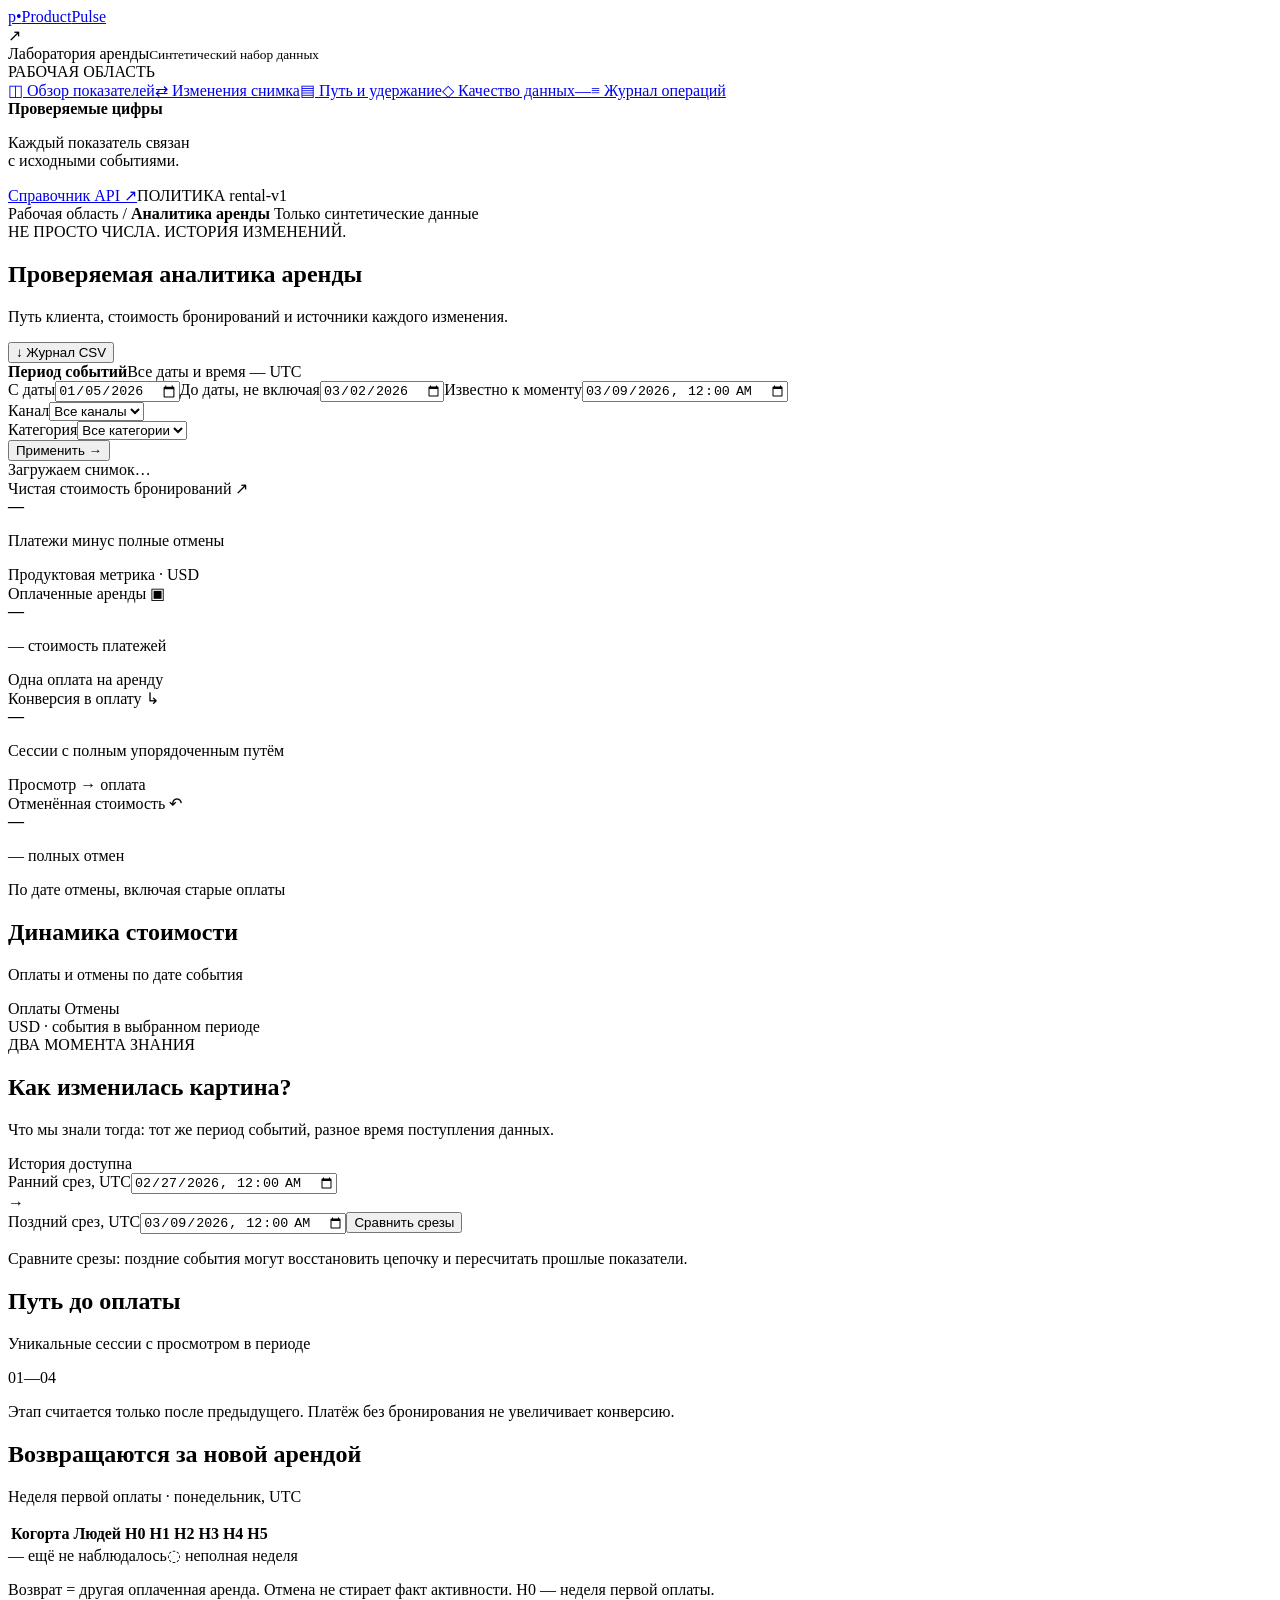
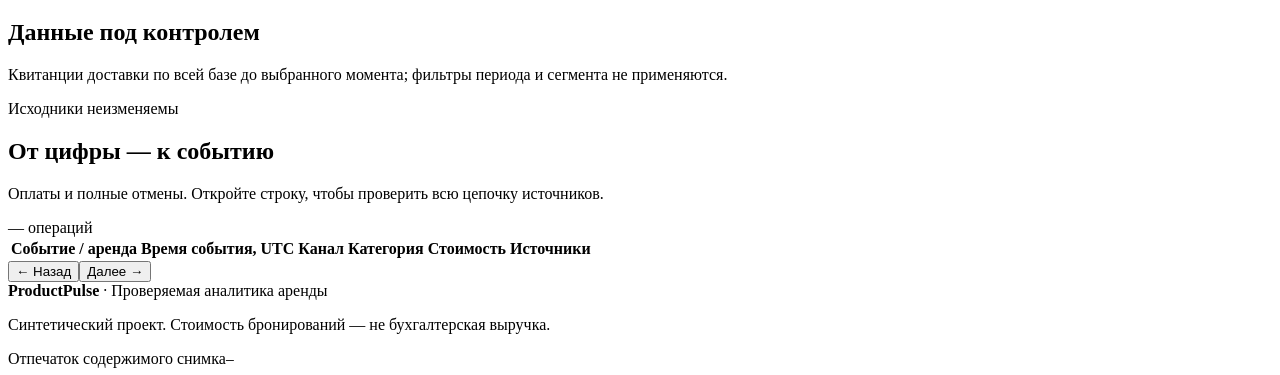
==== src/productpulse/static/index.html @ 2b2676f2 "Реализовать проверяемую аналитику аренды, интерфейсы и регрессионные проверки" ====
<!doctype html>
<html lang="ru">
<head><meta charset="utf-8"><meta name="viewport" content="width=device-width,initial-scale=1"><title>ProductPulse · История за цифрами</title><link rel="stylesheet" href="/static/styles.css"><script src="/static/app.js" defer></script></head>
<body>
<aside class="sidebar"><a class="brand" href="#overview"><span class="brand-icon">p<span>•</span></span><span>Product<span class="brand-light">Pulse</span></span></a><div class="workspace"><span class="workspace-icon">↗</span><div>Лаборатория аренды<small>Синтетический набор данных</small></div></div><div class="nav-label">РАБОЧАЯ ОБЛАСТЬ</div><nav aria-label="Разделы"><a href="#overview" class="active">◫ <span>Обзор показателей</span></a><a href="#revisions">⇄ <span>Изменения снимка</span></a><a href="#journey">▤ <span>Путь и удержание</span></a><a href="#quality">◇ <span>Качество данных</span><span id="quality-badge" class="badge">—</span></a><a href="#ledger">≡ <span>Журнал операций</span></a></nav><div class="sidebar-bottom"><div class="live-dot"></div><strong>Проверяемые цифры</strong><p>Каждый показатель связан<br>с исходными событиями.</p><a href="/docs" target="_blank" rel="noopener">Справочник API ↗</a><span class="version">ПОЛИТИКА rental-v1</span></div></aside>
<main>
<header class="topbar"><span>Рабочая область <span class="divider">/</span> <strong>Аналитика аренды</strong></span><span class="synthetic"><i></i> Только синтетические данные</span></header>
<section id="overview" class="page-heading"><div><div class="eyebrow">НЕ ПРОСТО ЧИСЛА. ИСТОРИЯ ИЗМЕНЕНИЙ.</div><h1>Проверяемая аналитика аренды</h1><p>Путь клиента, стоимость бронирований и источники каждого изменения.</p></div><button id="export" class="button secondary" title="CSV пересчитывается по применённым фильтрам. Новые доставки могут изменить результат.">↓ Журнал CSV</button></section>
<form id="filters" class="filter-panel"><div class="filter-caption"><strong>Период событий</strong><span>Все даты и время — UTC</span></div><div class="filter-fields"><label>С даты<input id="start" type="date" value="2026-01-05" required></label><label>До даты, не включая<input id="end" type="date" value="2026-03-02" required></label><label class="wide">Известно к моменту<input id="as-of" type="datetime-local" value="2026-03-09T00:00"></label><div class="select-field"><label for="channel">Канал</label><select id="channel"><option value="">Все каналы</option></select></div><div class="select-field"><label for="category">Категория</label><select id="category"><option value="">Все категории</option></select></div><button class="button primary" type="submit">Применить →</button></div></form>
<div id="notice" class="notice" role="status" aria-live="polite">Загружаем снимок…</div>
<section class="metric-grid" aria-label="Главные показатели"><article class="metric featured"><div class="metric-label">Чистая стоимость бронирований <span>↗</span></div><strong id="net">—</strong><p>Платежи минус полные отмены</p><div class="metric-foot">Продуктовая метрика · USD</div></article><article class="metric"><div class="metric-label">Оплаченные аренды <span>▣</span></div><strong id="paid">—</strong><p><span id="gross">—</span> стоимость платежей</p><div class="metric-foot">Одна оплата на аренду</div></article><article class="metric"><div class="metric-label">Конверсия в оплату <span>↳</span></div><strong id="conversion">—</strong><p>Сессии с полным упорядоченным путём</p><div class="metric-foot">Просмотр → оплата</div></article><article class="metric"><div class="metric-label">Отменённая стоимость <span>↶</span></div><strong id="reversed">—</strong><p><span id="cancelled">—</span> полных отмен</p><div class="metric-foot">По дате отмены, включая старые оплаты</div></article></section>
<section class="panel trend"><div class="section-heading"><div><h2>Динамика стоимости</h2><p>Оплаты и отмены по дате события</p></div><div class="legend"><span class="green-dot"></span> Оплаты <span class="orange-dot"></span> Отмены</div></div><div id="chart" class="chart" aria-label="График дневных платежей и отмен"></div><div class="chart-footer"><span>USD · события в выбранном периоде</span><span id="chart-total"></span></div></section>
<section id="revisions" class="revision panel"><div class="section-heading"><div><div class="eyebrow">ДВА МОМЕНТА ЗНАНИЯ</div><h2>Как изменилась картина?</h2><p>Что мы знали тогда: тот же период событий, разное время поступления данных.</p></div><span class="pill">История доступна</span></div><form id="compare-form" class="compare-controls"><label>Ранний срез, UTC<input type="datetime-local" id="before" value="2026-02-27T00:00" required></label><div class="compare-arrow">→</div><label>Поздний срез, UTC<input type="datetime-local" id="after" value="2026-03-09T00:00" required></label><button type="submit" class="button dark">Сравнить срезы</button></form><div id="comparison" class="comparison"><p class="muted">Сравните срезы: поздние события могут восстановить цепочку и пересчитать прошлые показатели.</p></div></section>
<div id="journey" class="two-columns"><section class="panel"><div class="section-heading"><div><h2>Путь до оплаты</h2><p>Уникальные сессии с просмотром в периоде</p></div><span class="panel-index">01—04</span></div><div id="funnel" class="funnel"></div><p class="panel-note">Этап считается только после предыдущего. Платёж без бронирования не увеличивает конверсию.</p></section><section class="panel"><div class="section-heading"><div><h2>Возвращаются за новой арендой</h2><p>Неделя первой оплаты · понедельник, UTC</p></div></div><div class="table-scroll"><table class="retention"><thead><tr><th>Когорта</th><th>Людей</th><th>Н0</th><th>Н1</th><th>Н2</th><th>Н3</th><th>Н4</th><th>Н5</th></tr></thead><tbody id="cohorts"></tbody></table></div><div class="cohort-legend"><span>— ещё не наблюдалось</span><span>◌ неполная неделя</span></div><p class="panel-note">Возврат = другая оплаченная аренда. Отмена не стирает факт активности. Н0 — неделя первой оплаты.</p></section></div>
<section id="quality" class="panel"><div class="section-heading"><div><h2>Данные под контролем</h2><p>Квитанции доставки по всей базе до выбранного момента; фильтры периода и сегмента не применяются.</p></div><span class="pill neutral">Исходники неизменяемы</span></div><div id="quality-cards" class="quality-grid"></div><div id="exclusions" class="exclusions"></div><div id="receipt-results" class="receipt-results" hidden></div></section>
<section id="ledger" class="panel"><div class="section-heading"><div><h2>От цифры — к событию</h2><p>Оплаты и полные отмены. Откройте строку, чтобы проверить всю цепочку источников.</p></div><span id="ledger-count" class="pill neutral">— операций</span></div><div class="table-scroll"><table class="ledger"><thead><tr><th>Событие / аренда</th><th>Время события, UTC</th><th>Канал</th><th>Категория</th><th>Стоимость</th><th>Источники</th></tr></thead><tbody id="ledger-body"></tbody></table></div><div class="pagination"><span id="ledger-page"></span><div><button id="previous" class="button small" type="button">← Назад</button><button id="next" class="button small" type="button">Далее →</button></div></div></section>
<footer><div><strong>ProductPulse</strong> · Проверяемая аналитика аренды<p>Синтетический проект. Стоимость бронирований — не бухгалтерская выручка.</p></div><div class="fingerprint">Отпечаток содержимого снимка<code id="fingerprint">—</code></div></footer>
</main>
<dialog id="details"><div class="dialog-head"><div><div class="eyebrow">ПРОИСХОЖДЕНИЕ ПОКАЗАТЕЛЯ</div><h2 id="details-title">Цепочка событий</h2></div><button id="close-dialog" class="icon-button" aria-label="Закрыть">×</button></div><div id="details-body"></div></dialog>
</body></html>
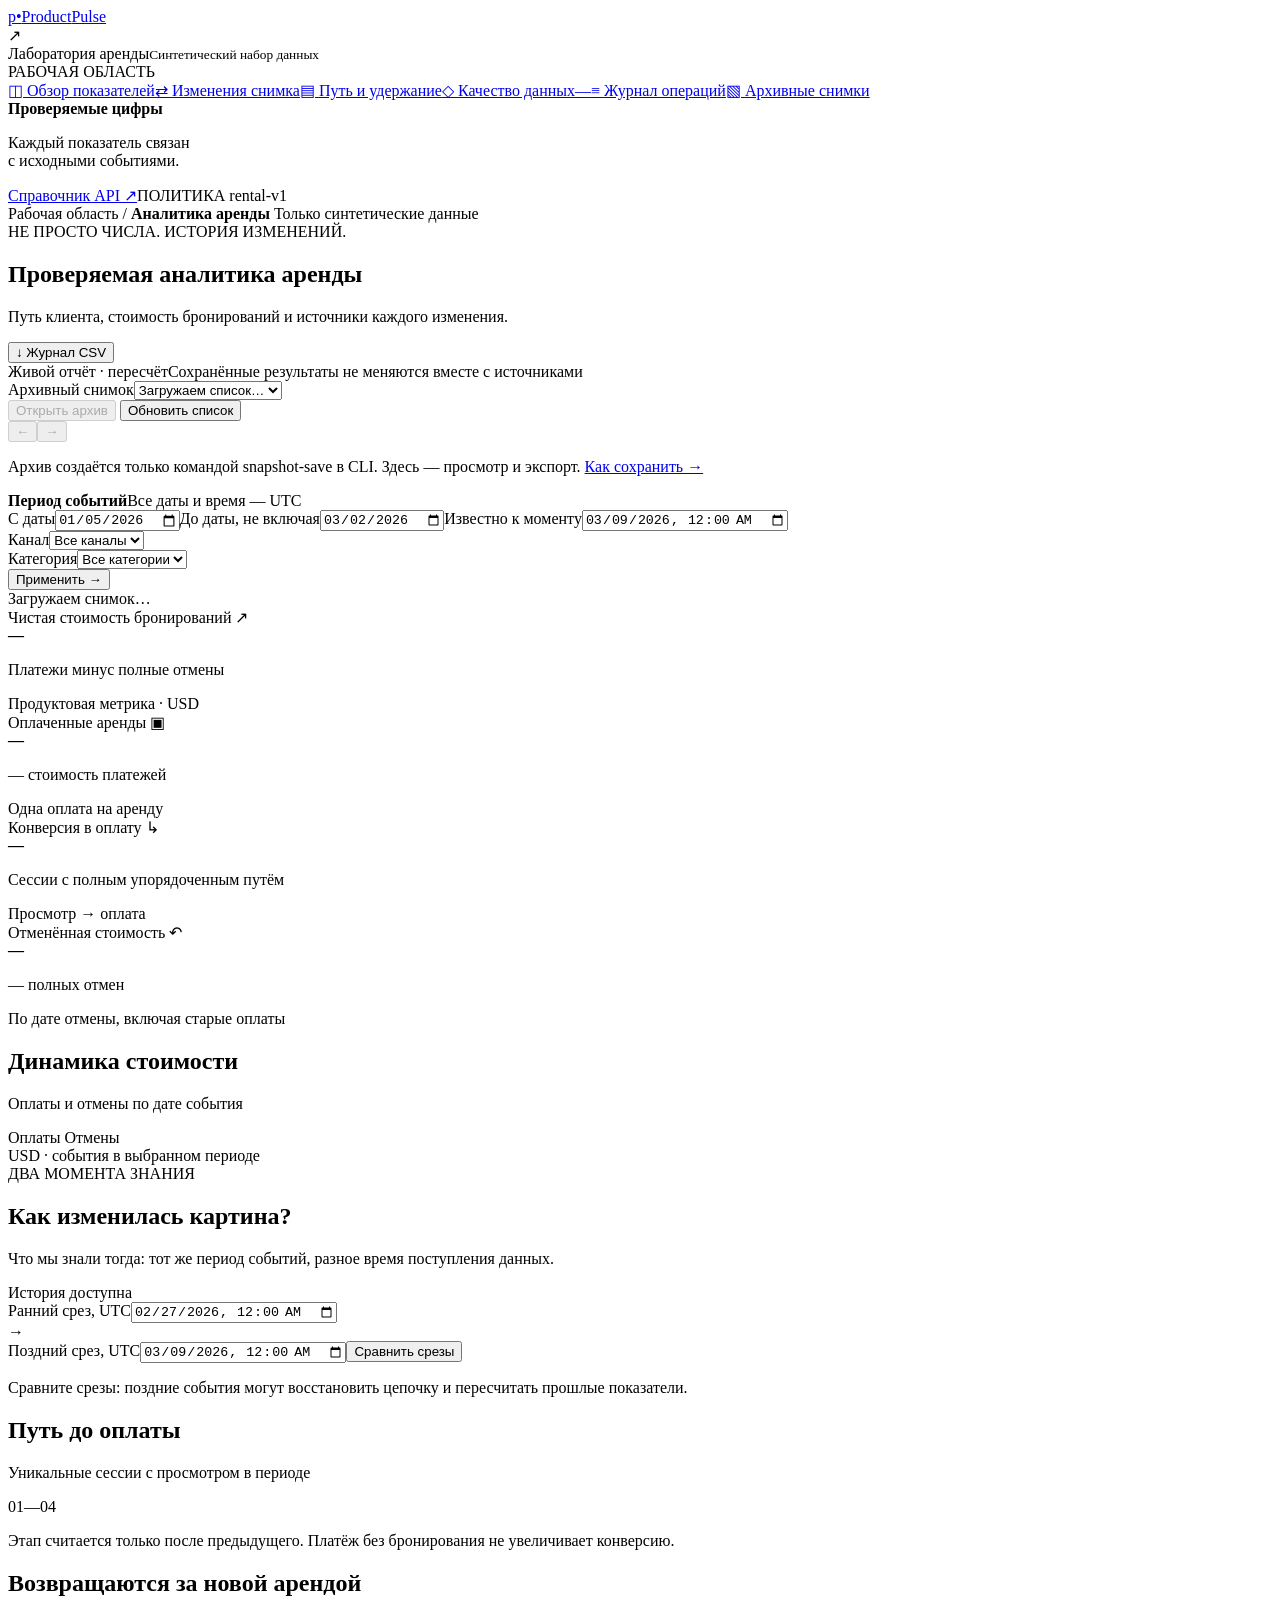
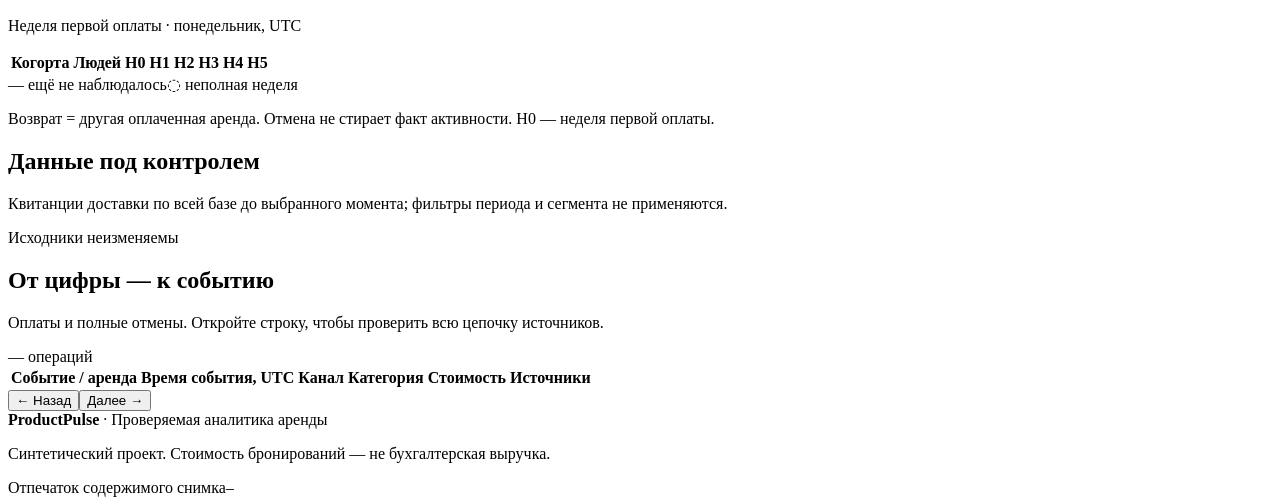
==== commit 2ce627b7: "Добавить неизменяемые архивы отчётов и явный режим просмотра" ====
--- a/src/productpulse/static/index.html
+++ b/src/productpulse/static/index.html
@@ -1,20 +1,321 @@
 <!doctype html>
 <html lang="ru">
-<head><meta charset="utf-8"><meta name="viewport" content="width=device-width,initial-scale=1"><title>ProductPulse · История за цифрами</title><link rel="stylesheet" href="/static/styles.css"><script src="/static/app.js" defer></script></head>
-<body>
-<aside class="sidebar"><a class="brand" href="#overview"><span class="brand-icon">p<span>•</span></span><span>Product<span class="brand-light">Pulse</span></span></a><div class="workspace"><span class="workspace-icon">↗</span><div>Лаборатория аренды<small>Синтетический набор данных</small></div></div><div class="nav-label">РАБОЧАЯ ОБЛАСТЬ</div><nav aria-label="Разделы"><a href="#overview" class="active">◫ <span>Обзор показателей</span></a><a href="#revisions">⇄ <span>Изменения снимка</span></a><a href="#journey">▤ <span>Путь и удержание</span></a><a href="#quality">◇ <span>Качество данных</span><span id="quality-badge" class="badge">—</span></a><a href="#ledger">≡ <span>Журнал операций</span></a></nav><div class="sidebar-bottom"><div class="live-dot"></div><strong>Проверяемые цифры</strong><p>Каждый показатель связан<br>с исходными событиями.</p><a href="/docs" target="_blank" rel="noopener">Справочник API ↗</a><span class="version">ПОЛИТИКА rental-v1</span></div></aside>
-<main>
-<header class="topbar"><span>Рабочая область <span class="divider">/</span> <strong>Аналитика аренды</strong></span><span class="synthetic"><i></i> Только синтетические данные</span></header>
-<section id="overview" class="page-heading"><div><div class="eyebrow">НЕ ПРОСТО ЧИСЛА. ИСТОРИЯ ИЗМЕНЕНИЙ.</div><h1>Проверяемая аналитика аренды</h1><p>Путь клиента, стоимость бронирований и источники каждого изменения.</p></div><button id="export" class="button secondary" title="CSV пересчитывается по применённым фильтрам. Новые доставки могут изменить результат.">↓ Журнал CSV</button></section>
-<form id="filters" class="filter-panel"><div class="filter-caption"><strong>Период событий</strong><span>Все даты и время — UTC</span></div><div class="filter-fields"><label>С даты<input id="start" type="date" value="2026-01-05" required></label><label>До даты, не включая<input id="end" type="date" value="2026-03-02" required></label><label class="wide">Известно к моменту<input id="as-of" type="datetime-local" value="2026-03-09T00:00"></label><div class="select-field"><label for="channel">Канал</label><select id="channel"><option value="">Все каналы</option></select></div><div class="select-field"><label for="category">Категория</label><select id="category"><option value="">Все категории</option></select></div><button class="button primary" type="submit">Применить →</button></div></form>
-<div id="notice" class="notice" role="status" aria-live="polite">Загружаем снимок…</div>
-<section class="metric-grid" aria-label="Главные показатели"><article class="metric featured"><div class="metric-label">Чистая стоимость бронирований <span>↗</span></div><strong id="net">—</strong><p>Платежи минус полные отмены</p><div class="metric-foot">Продуктовая метрика · USD</div></article><article class="metric"><div class="metric-label">Оплаченные аренды <span>▣</span></div><strong id="paid">—</strong><p><span id="gross">—</span> стоимость платежей</p><div class="metric-foot">Одна оплата на аренду</div></article><article class="metric"><div class="metric-label">Конверсия в оплату <span>↳</span></div><strong id="conversion">—</strong><p>Сессии с полным упорядоченным путём</p><div class="metric-foot">Просмотр → оплата</div></article><article class="metric"><div class="metric-label">Отменённая стоимость <span>↶</span></div><strong id="reversed">—</strong><p><span id="cancelled">—</span> полных отмен</p><div class="metric-foot">По дате отмены, включая старые оплаты</div></article></section>
-<section class="panel trend"><div class="section-heading"><div><h2>Динамика стоимости</h2><p>Оплаты и отмены по дате события</p></div><div class="legend"><span class="green-dot"></span> Оплаты <span class="orange-dot"></span> Отмены</div></div><div id="chart" class="chart" aria-label="График дневных платежей и отмен"></div><div class="chart-footer"><span>USD · события в выбранном периоде</span><span id="chart-total"></span></div></section>
-<section id="revisions" class="revision panel"><div class="section-heading"><div><div class="eyebrow">ДВА МОМЕНТА ЗНАНИЯ</div><h2>Как изменилась картина?</h2><p>Что мы знали тогда: тот же период событий, разное время поступления данных.</p></div><span class="pill">История доступна</span></div><form id="compare-form" class="compare-controls"><label>Ранний срез, UTC<input type="datetime-local" id="before" value="2026-02-27T00:00" required></label><div class="compare-arrow">→</div><label>Поздний срез, UTC<input type="datetime-local" id="after" value="2026-03-09T00:00" required></label><button type="submit" class="button dark">Сравнить срезы</button></form><div id="comparison" class="comparison"><p class="muted">Сравните срезы: поздние события могут восстановить цепочку и пересчитать прошлые показатели.</p></div></section>
-<div id="journey" class="two-columns"><section class="panel"><div class="section-heading"><div><h2>Путь до оплаты</h2><p>Уникальные сессии с просмотром в периоде</p></div><span class="panel-index">01—04</span></div><div id="funnel" class="funnel"></div><p class="panel-note">Этап считается только после предыдущего. Платёж без бронирования не увеличивает конверсию.</p></section><section class="panel"><div class="section-heading"><div><h2>Возвращаются за новой арендой</h2><p>Неделя первой оплаты · понедельник, UTC</p></div></div><div class="table-scroll"><table class="retention"><thead><tr><th>Когорта</th><th>Людей</th><th>Н0</th><th>Н1</th><th>Н2</th><th>Н3</th><th>Н4</th><th>Н5</th></tr></thead><tbody id="cohorts"></tbody></table></div><div class="cohort-legend"><span>— ещё не наблюдалось</span><span>◌ неполная неделя</span></div><p class="panel-note">Возврат = другая оплаченная аренда. Отмена не стирает факт активности. Н0 — неделя первой оплаты.</p></section></div>
-<section id="quality" class="panel"><div class="section-heading"><div><h2>Данные под контролем</h2><p>Квитанции доставки по всей базе до выбранного момента; фильтры периода и сегмента не применяются.</p></div><span class="pill neutral">Исходники неизменяемы</span></div><div id="quality-cards" class="quality-grid"></div><div id="exclusions" class="exclusions"></div><div id="receipt-results" class="receipt-results" hidden></div></section>
-<section id="ledger" class="panel"><div class="section-heading"><div><h2>От цифры — к событию</h2><p>Оплаты и полные отмены. Откройте строку, чтобы проверить всю цепочку источников.</p></div><span id="ledger-count" class="pill neutral">— операций</span></div><div class="table-scroll"><table class="ledger"><thead><tr><th>Событие / аренда</th><th>Время события, UTC</th><th>Канал</th><th>Категория</th><th>Стоимость</th><th>Источники</th></tr></thead><tbody id="ledger-body"></tbody></table></div><div class="pagination"><span id="ledger-page"></span><div><button id="previous" class="button small" type="button">← Назад</button><button id="next" class="button small" type="button">Далее →</button></div></div></section>
-<footer><div><strong>ProductPulse</strong> · Проверяемая аналитика аренды<p>Синтетический проект. Стоимость бронирований — не бухгалтерская выручка.</p></div><div class="fingerprint">Отпечаток содержимого снимка<code id="fingerprint">—</code></div></footer>
-</main>
-<dialog id="details"><div class="dialog-head"><div><div class="eyebrow">ПРОИСХОЖДЕНИЕ ПОКАЗАТЕЛЯ</div><h2 id="details-title">Цепочка событий</h2></div><button id="close-dialog" class="icon-button" aria-label="Закрыть">×</button></div><div id="details-body"></div></dialog>
-</body></html>
+  <head>
+    <meta charset="utf-8" />
+    <meta name="viewport" content="width=device-width,initial-scale=1" />
+    <title>ProductPulse · История за цифрами</title>
+    <link rel="stylesheet" href="/static/styles.css" />
+    <script src="/static/app.js" defer></script>
+  </head>
+  <body>
+    <aside class="sidebar">
+      <a class="brand" href="#overview"
+        ><span class="brand-icon">p<span>•</span></span
+        ><span>Product<span class="brand-light">Pulse</span></span></a
+      >
+      <div class="workspace">
+        <span class="workspace-icon">↗</span>
+        <div>Лаборатория аренды<small>Синтетический набор данных</small></div>
+      </div>
+      <div class="nav-label">РАБОЧАЯ ОБЛАСТЬ</div>
+      <nav aria-label="Разделы">
+        <a href="#overview" class="active">◫ <span>Обзор показателей</span></a
+        ><a href="#revisions">⇄ <span>Изменения снимка</span></a
+        ><a href="#journey">▤ <span>Путь и удержание</span></a
+        ><a href="#quality"
+          >◇ <span>Качество данных</span><span id="quality-badge" class="badge">—</span></a
+        ><a href="#ledger">≡ <span>Журнал операций</span></a
+        ><a href="#archives">▧ <span>Архивные снимки</span></a>
+      </nav>
+      <div class="sidebar-bottom">
+        <div class="live-dot"></div>
+        <strong>Проверяемые цифры</strong>
+        <p>Каждый показатель связан<br />с исходными событиями.</p>
+        <a href="/docs" target="_blank" rel="noopener">Справочник API ↗</a
+        ><span class="version">ПОЛИТИКА rental-v1</span>
+      </div>
+    </aside>
+    <main>
+      <header class="topbar">
+        <span>Рабочая область <span class="divider">/</span> <strong>Аналитика аренды</strong></span
+        ><span class="synthetic"><i></i> Только синтетические данные</span>
+      </header>
+      <section id="overview" class="page-heading">
+        <div>
+          <div class="eyebrow">НЕ ПРОСТО ЧИСЛА. ИСТОРИЯ ИЗМЕНЕНИЙ.</div>
+          <h1>Проверяемая аналитика аренды</h1>
+          <p>Путь клиента, стоимость бронирований и источники каждого изменения.</p>
+        </div>
+        <button
+          id="export"
+          class="button secondary"
+          title="CSV пересчитывается по применённым фильтрам. Новые доставки могут изменить результат."
+        >
+          ↓ Журнал CSV
+        </button>
+      </section>
+      <section id="archives" class="archive-tools" aria-label="Режим и архивные снимки">
+        <div class="archive-heading">
+          <span id="report-mode" class="mode-badge">Живой отчёт · пересчёт</span
+          ><span>Сохранённые результаты не меняются вместе с источниками</span>
+        </div>
+        <div class="archive-row">
+          <div class="archive-select-field">
+            <label for="archive-select">Архивный снимок</label
+            ><select id="archive-select">
+              <option value="">Загружаем список…</option>
+            </select>
+          </div>
+          <button id="archive-open" class="button secondary" disabled>Открыть архив</button>
+          <button id="archive-refresh" class="button small">Обновить список</button>
+          <button id="archive-live" class="button dark" hidden>К живому отчёту</button>
+        </div>
+        <div class="archive-list-footer">
+          <span id="archive-list-status" aria-live="polite"></span>
+          <div>
+            <button id="archive-previous" class="button small" disabled>←</button
+            ><button id="archive-next" class="button small" disabled>→</button>
+          </div>
+        </div>
+        <p class="archive-help">
+          Архив создаётся только командой snapshot-save в CLI. Здесь — просмотр и экспорт.
+          <a href="/docs#archive-reference">Как сохранить →</a>
+        </p>
+      </section>
+      <section
+        id="archive-banner"
+        class="archive-banner"
+        hidden
+        aria-label="Открытый архивный снимок"
+      >
+        <div class="archive-banner-heading">
+          <div><strong>Архивный снимок · без пересчёта</strong><code id="archive-id"></code></div>
+          <button id="archive-json" class="button secondary">↓ JSON архива</button>
+        </div>
+        <p id="archive-created"></p>
+        <p id="archive-parameters"></p>
+        <p>
+          Сохранённые JSON и CSV проверены по SHA-256. Архив содержит ссылки на события, но не
+          исходные доставки. Контрольная сумма не является цифровой подписью.
+        </p>
+        <details>
+          <summary>Контрольные суммы сохранённых байтов</summary>
+          <div>JSON<code id="archive-json-hash"></code></div>
+          <div>CSV<code id="archive-csv-hash"></code></div>
+        </details>
+      </section>
+      <form id="filters" class="filter-panel">
+        <div class="filter-caption">
+          <strong>Период событий</strong><span>Все даты и время — UTC</span>
+        </div>
+        <div class="filter-fields">
+          <label>С даты<input id="start" type="date" value="2026-01-05" required /></label
+          ><label
+            >До даты, не включая<input id="end" type="date" value="2026-03-02" required /></label
+          ><label class="wide"
+            >Известно к моменту<input id="as-of" type="datetime-local" value="2026-03-09T00:00"
+          /></label>
+          <div class="select-field">
+            <label for="channel">Канал</label
+            ><select id="channel">
+              <option value="">Все каналы</option>
+            </select>
+          </div>
+          <div class="select-field">
+            <label for="category">Категория</label
+            ><select id="category">
+              <option value="">Все категории</option>
+            </select>
+          </div>
+          <button class="button primary" type="submit">Применить →</button>
+        </div>
+      </form>
+      <div id="notice" class="notice" role="status" aria-live="polite">Загружаем снимок…</div>
+      <section class="metric-grid" aria-label="Главные показатели">
+        <article class="metric featured">
+          <div class="metric-label">Чистая стоимость бронирований <span>↗</span></div>
+          <strong id="net">—</strong>
+          <p>Платежи минус полные отмены</p>
+          <div class="metric-foot">Продуктовая метрика · USD</div>
+        </article>
+        <article class="metric">
+          <div class="metric-label">Оплаченные аренды <span>▣</span></div>
+          <strong id="paid">—</strong>
+          <p><span id="gross">—</span> стоимость платежей</p>
+          <div class="metric-foot">Одна оплата на аренду</div>
+        </article>
+        <article class="metric">
+          <div class="metric-label">Конверсия в оплату <span>↳</span></div>
+          <strong id="conversion">—</strong>
+          <p>Сессии с полным упорядоченным путём</p>
+          <div class="metric-foot">Просмотр → оплата</div>
+        </article>
+        <article class="metric">
+          <div class="metric-label">Отменённая стоимость <span>↶</span></div>
+          <strong id="reversed">—</strong>
+          <p><span id="cancelled">—</span> полных отмен</p>
+          <div class="metric-foot">По дате отмены, включая старые оплаты</div>
+        </article>
+      </section>
+      <section class="panel trend">
+        <div class="section-heading">
+          <div>
+            <h2>Динамика стоимости</h2>
+            <p>Оплаты и отмены по дате события</p>
+          </div>
+          <div class="legend">
+            <span class="green-dot"></span> Оплаты <span class="orange-dot"></span> Отмены
+          </div>
+        </div>
+        <div id="chart" class="chart" aria-label="График дневных платежей и отмен"></div>
+        <div class="chart-footer">
+          <span>USD · события в выбранном периоде</span><span id="chart-total"></span>
+        </div>
+      </section>
+      <section id="revisions" class="revision panel">
+        <div class="section-heading">
+          <div>
+            <div class="eyebrow">ДВА МОМЕНТА ЗНАНИЯ</div>
+            <h2>Как изменилась картина?</h2>
+            <p>Что мы знали тогда: тот же период событий, разное время поступления данных.</p>
+          </div>
+          <span class="pill">История доступна</span>
+        </div>
+        <form id="compare-form" class="compare-controls">
+          <label
+            >Ранний срез, UTC<input
+              type="datetime-local"
+              id="before"
+              value="2026-02-27T00:00"
+              required
+          /></label>
+          <div class="compare-arrow">→</div>
+          <label
+            >Поздний срез, UTC<input
+              type="datetime-local"
+              id="after"
+              value="2026-03-09T00:00"
+              required /></label
+          ><button type="submit" class="button dark">Сравнить срезы</button>
+        </form>
+        <div id="comparison" class="comparison">
+          <p class="muted">
+            Сравните срезы: поздние события могут восстановить цепочку и пересчитать прошлые
+            показатели.
+          </p>
+        </div>
+      </section>
+      <div id="journey" class="two-columns">
+        <section class="panel">
+          <div class="section-heading">
+            <div>
+              <h2>Путь до оплаты</h2>
+              <p>Уникальные сессии с просмотром в периоде</p>
+            </div>
+            <span class="panel-index">01—04</span>
+          </div>
+          <div id="funnel" class="funnel"></div>
+          <p class="panel-note">
+            Этап считается только после предыдущего. Платёж без бронирования не увеличивает
+            конверсию.
+          </p>
+        </section>
+        <section class="panel">
+          <div class="section-heading">
+            <div>
+              <h2>Возвращаются за новой арендой</h2>
+              <p>Неделя первой оплаты · понедельник, UTC</p>
+            </div>
+          </div>
+          <div class="table-scroll">
+            <table class="retention">
+              <thead>
+                <tr>
+                  <th>Когорта</th>
+                  <th>Людей</th>
+                  <th>Н0</th>
+                  <th>Н1</th>
+                  <th>Н2</th>
+                  <th>Н3</th>
+                  <th>Н4</th>
+                  <th>Н5</th>
+                </tr>
+              </thead>
+              <tbody id="cohorts"></tbody>
+            </table>
+          </div>
+          <div class="cohort-legend">
+            <span>— ещё не наблюдалось</span><span>◌ неполная неделя</span>
+          </div>
+          <p class="panel-note">
+            Возврат = другая оплаченная аренда. Отмена не стирает факт активности. Н0 — неделя
+            первой оплаты.
+          </p>
+        </section>
+      </div>
+      <section id="quality" class="panel">
+        <div class="section-heading">
+          <div>
+            <h2>Данные под контролем</h2>
+            <p>
+              Квитанции доставки по всей базе до выбранного момента; фильтры периода и сегмента не
+              применяются.
+            </p>
+          </div>
+          <span class="pill neutral">Исходники неизменяемы</span>
+        </div>
+        <div id="quality-cards" class="quality-grid"></div>
+        <div id="exclusions" class="exclusions"></div>
+        <div id="receipt-results" class="receipt-results" hidden></div>
+      </section>
+      <section id="ledger" class="panel">
+        <div class="section-heading">
+          <div>
+            <h2>От цифры — к событию</h2>
+            <p>Оплаты и полные отмены. Откройте строку, чтобы проверить всю цепочку источников.</p>
+          </div>
+          <span id="ledger-count" class="pill neutral">— операций</span>
+        </div>
+        <div class="table-scroll">
+          <table class="ledger">
+            <thead>
+              <tr>
+                <th>Событие / аренда</th>
+                <th>Время события, UTC</th>
+                <th>Канал</th>
+                <th>Категория</th>
+                <th>Стоимость</th>
+                <th>Источники</th>
+              </tr>
+            </thead>
+            <tbody id="ledger-body"></tbody>
+          </table>
+        </div>
+        <div class="pagination">
+          <span id="ledger-page"></span>
+          <div>
+            <button id="previous" class="button small" type="button">← Назад</button
+            ><button id="next" class="button small" type="button">Далее →</button>
+          </div>
+        </div>
+      </section>
+      <footer>
+        <div>
+          <strong>ProductPulse</strong> · Проверяемая аналитика аренды
+          <p>Синтетический проект. Стоимость бронирований — не бухгалтерская выручка.</p>
+        </div>
+        <div class="fingerprint">Отпечаток содержимого снимка<code id="fingerprint">—</code></div>
+      </footer>
+    </main>
+    <dialog id="details">
+      <div class="dialog-head">
+        <div>
+          <div class="eyebrow">ПРОИСХОЖДЕНИЕ ПОКАЗАТЕЛЯ</div>
+          <h2 id="details-title">Цепочка событий</h2>
+        </div>
+        <button id="close-dialog" class="icon-button" aria-label="Закрыть">×</button>
+      </div>
+      <div id="details-body"></div>
+    </dialog>
+  </body>
+</html>
